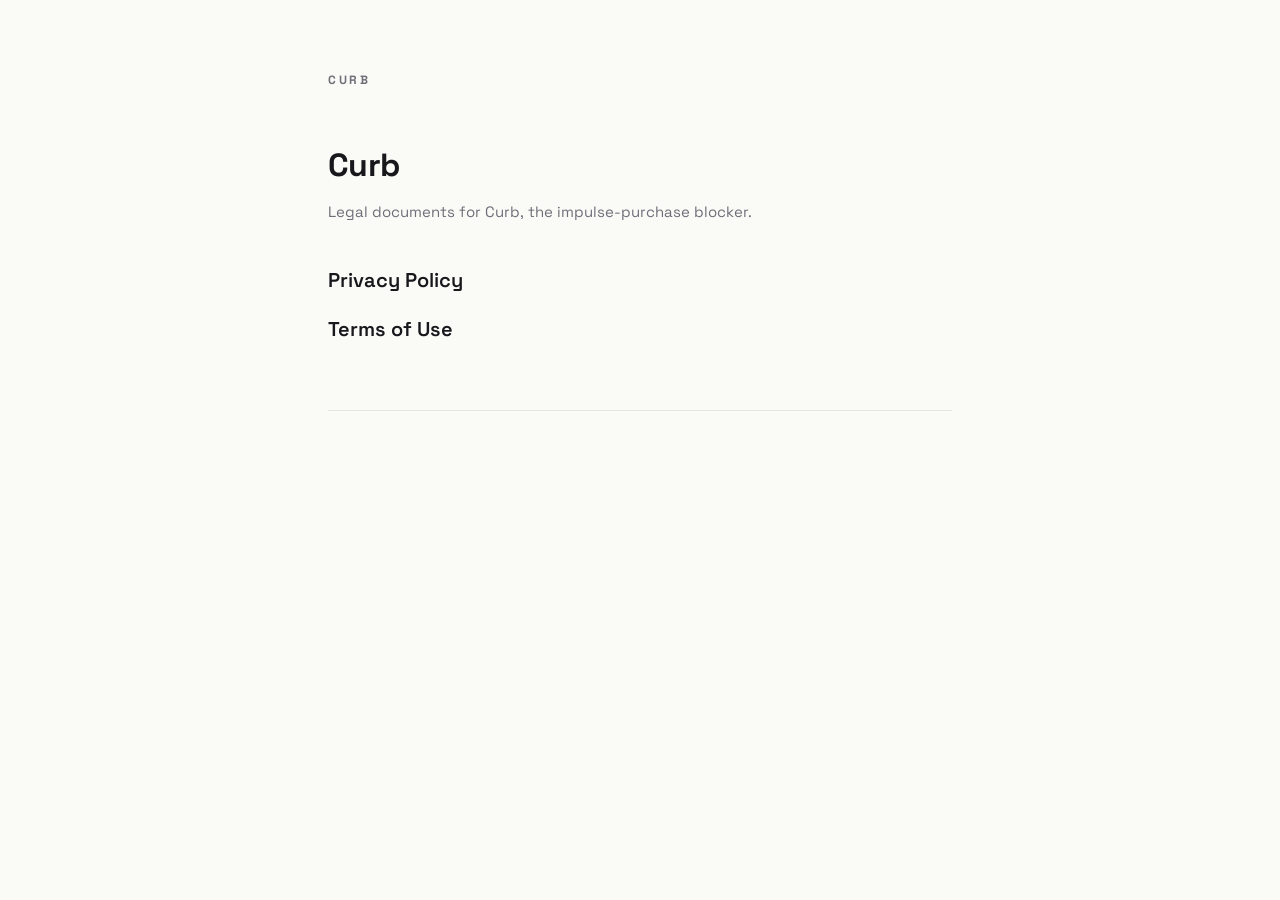
==== index.html @ 7a739660 "Publish the Curb terms of use and privacy policy Generated from docs/legal/*.md in the curb repo by " ====
<!doctype html>
<html lang="en">
<head>
<meta charset="utf-8">
<meta name="viewport" content="width=device-width, initial-scale=1">
<title>Curb · Curb</title>
<meta name="description" content="Curb for Curb, the impulse-purchase blocker.">
<link rel="preconnect" href="https://fonts.googleapis.com">
<link rel="preconnect" href="https://fonts.gstatic.com" crossorigin>
<link rel="stylesheet" href="https://fonts.googleapis.com/css2?family=Space+Grotesk:wght@400;600;700&display=swap">
<link rel="stylesheet" href="style.css">
</head>
<body>
<main class="wrap">
<a class="brand" href="">Curb</a>
<h1>Curb</h1>
<p class="updated">Legal documents for Curb, the impulse-purchase blocker.</p>
<ul class="index-links">
  <li><a href="privacy/">Privacy Policy</a></li>
  <li><a href="terms/">Terms of Use</a></li>
</ul>
<nav class="nav"></nav>
</main>
</body>
</html>
---- style.css ----
:root {
  --bg: #FAFAF7;
  --surface: #FFFFFF;
  --border: #E5E5E0;
  --text: #17171C;
  --text-secondary: #5C5C66;
  --text-muted: #6E6E78;
  --accent: #17825B;
}
@media (prefers-color-scheme: dark) {
  :root {
    --bg: #131316;
    --surface: #1B1B1F;
    --border: #2C2C31;
    --text: #F4F4F0;
    --text-secondary: #B6B6BE;
    --text-muted: #9A9AA3;
    --accent: #41C393;
  }
}
* { box-sizing: border-box; }
body {
  margin: 0;
  background: var(--bg);
  color: var(--text);
  font-family: 'Space Grotesk', -apple-system, BlinkMacSystemFont, 'Segoe UI', sans-serif;
  font-size: 17px;
  line-height: 1.65;
  -webkit-text-size-adjust: 100%;
}
.wrap { max-width: 42rem; margin: 0 auto; padding: 4rem 1.5rem 6rem; }
.brand {
  display: inline-block;
  margin-bottom: 3rem;
  font-size: 0.75rem;
  font-weight: 700;
  letter-spacing: 0.22em;
  text-transform: uppercase;
  color: var(--text-muted);
  text-decoration: none;
}
.brand:hover { color: var(--accent); }
h1 {
  margin: 0 0 0.5rem;
  font-size: 2rem;
  font-weight: 700;
  letter-spacing: -0.02em;
  text-wrap: balance;
}
h2 {
  margin: 2.75rem 0 0.75rem;
  font-size: 1.125rem;
  font-weight: 600;
  letter-spacing: -0.01em;
}
p, li { color: var(--text-secondary); }
p { margin: 0 0 1rem; }
ul { margin: 0 0 1rem; padding-left: 1.25rem; }
li { margin-bottom: 0.5rem; }
li::marker { color: var(--text-muted); }
strong { color: var(--text); font-weight: 600; }
.updated {
  margin: 0 0 2.5rem;
  font-size: 0.9375rem;
  color: var(--text-muted);
}
.nav { margin-top: 4rem; padding-top: 1.5rem; border-top: 1px solid var(--border); font-size: 0.9375rem; }
.nav a { color: var(--accent); text-decoration: none; }
.nav a:hover { text-decoration: underline; }
a:focus-visible { outline: 2px solid var(--accent); outline-offset: 3px; border-radius: 2px; }
.index-links { list-style: none; padding: 0; margin: 2rem 0 0; }
.index-links li { margin-bottom: 1rem; }
.index-links a { color: var(--text); font-size: 1.25rem; font-weight: 600; text-decoration: none; }
.index-links a:hover { color: var(--accent); }
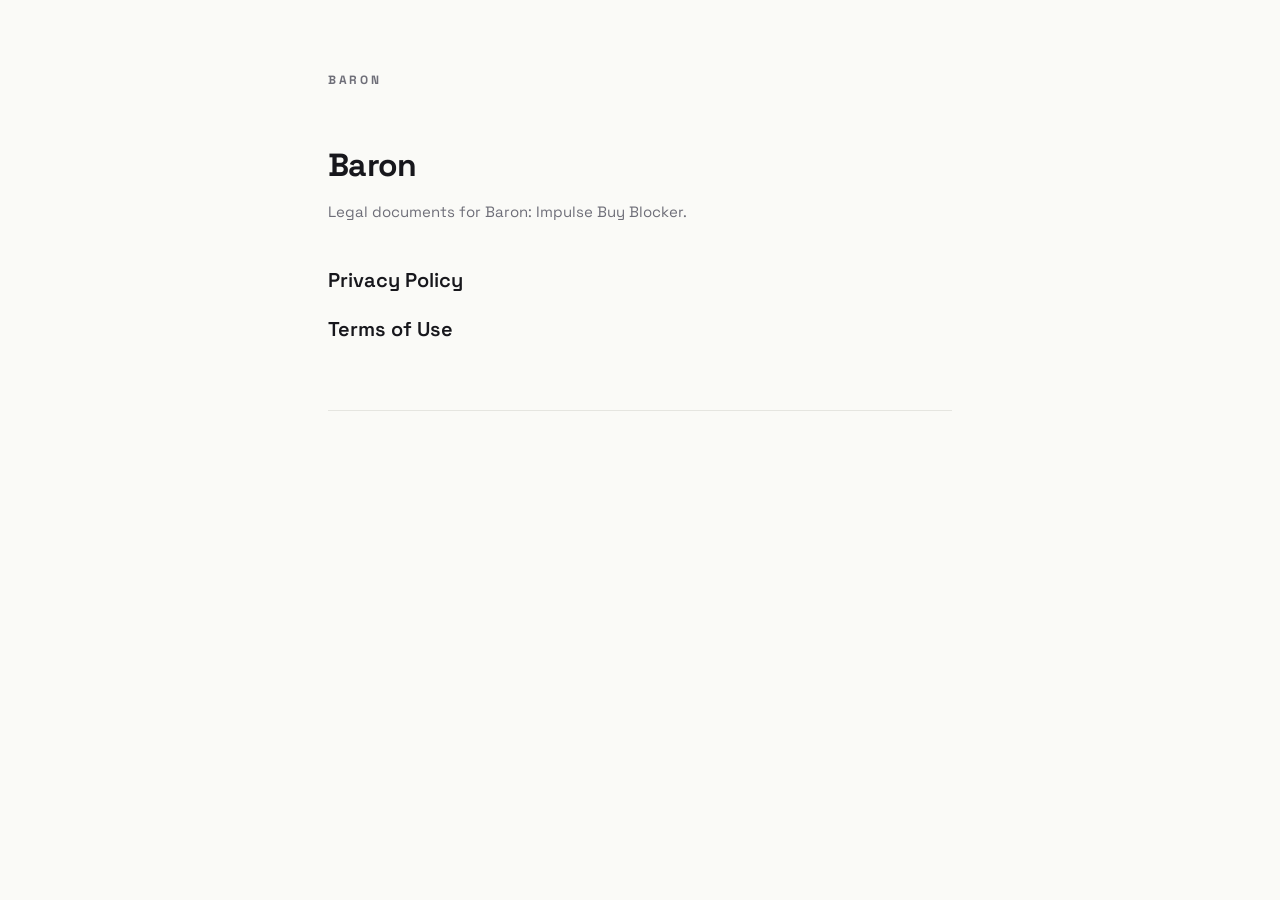
==== commit c0bb4926: "Rebrand the legal pages to Baron, operated by Bulbul Labs LLC Co-Authored-By: Claude Opus 5.5 <norep" ====
--- a/index.html
+++ b/index.html
@@ -3,8 +3,8 @@
 <head>
 <meta charset="utf-8">
 <meta name="viewport" content="width=device-width, initial-scale=1">
-<title>Curb · Curb</title>
-<meta name="description" content="Curb for Curb, the impulse-purchase blocker.">
+<title>Baron · Baron</title>
+<meta name="description" content="Baron for Baron: Impulse Buy Blocker.">
 <link rel="preconnect" href="https://fonts.googleapis.com">
 <link rel="preconnect" href="https://fonts.gstatic.com" crossorigin>
 <link rel="stylesheet" href="https://fonts.googleapis.com/css2?family=Space+Grotesk:wght@400;600;700&display=swap">
@@ -12,9 +12,9 @@
 </head>
 <body>
 <main class="wrap">
-<a class="brand" href="">Curb</a>
-<h1>Curb</h1>
-<p class="updated">Legal documents for Curb, the impulse-purchase blocker.</p>
+<a class="brand" href="">Baron</a>
+<h1>Baron</h1>
+<p class="updated">Legal documents for Baron: Impulse Buy Blocker.</p>
 <ul class="index-links">
   <li><a href="privacy/">Privacy Policy</a></li>
   <li><a href="terms/">Terms of Use</a></li>
